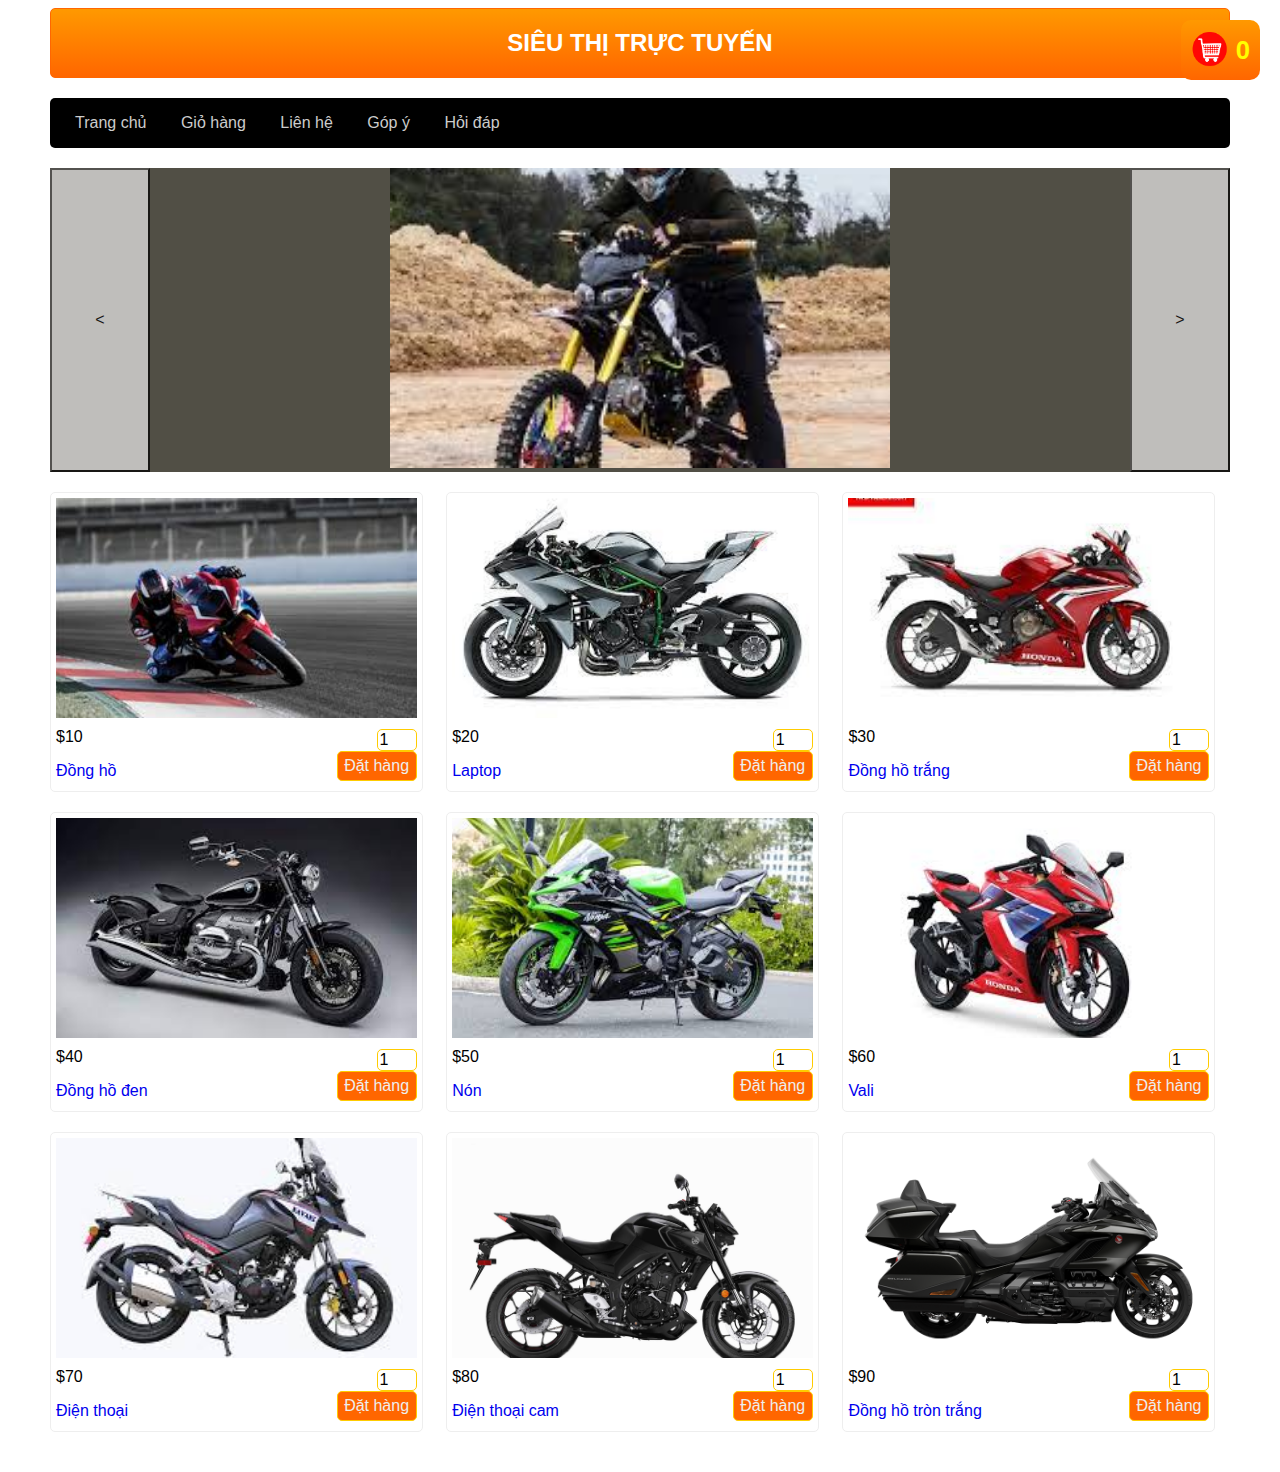
==== index.html @ c2b06330 "Update index.html" ====
<!DOCTYPE html>
<html lang="en">
<head>
    <meta charset="UTF-8">
    <title>Shopping Cart</title>
    <link rel="stylesheet" href="/sv-cart/sv-cart/css/style.css">
    <style>
        * {
    box-sizing: border-box;
    font-family: sans-serif;
    font-size: 1em;
}

.boxcenter {
    width: 1180px;
    margin: 0 auto;
}

.row {
    float: left;
    width: 100%;
}

.demo {
    background-color: antiquewhite;
    min-height: 100px;
}

.header {
    background-image: linear-gradient(#F90, #F60);
    border: 1px #F60 solid;
    color: rgb(65, 61, 61);
    border-radius: 5px;
}

a {
    text-decoration: none;
}

.giohang {
    position: fixed;
    border-radius: 10px;
    right: 20px;
    top: 20px;
    height: 60px;
    background-image: linear-gradient(#F90, #F60);
    padding: 10px;
    z-index: 5;
}

.giohang img {
    width: 40px;
    float: left;
    margin-right: 5px;
}

.giohang span {
    font-weight: bold;
    font-size: 2vw;
    color: yellow;
    height: 40px;
    line-height: 40px;
}

#showcart {
    position: fixed;
    border-radius: 10px;
    right: 20px;
    top: 80px;
    padding: 10px;
    background-color: #EEE;
    border: 1px solid #CCC;
    z-index: 4;
}

.footer {
    background-color: #F90;
    border: 1px #F60 solid;
    color: #FFF;
    font-size: 0.8vw;
    border-radius: 5px;
    padding: 20px;
}

.header h1 {
    margin: 20px;
    font-size: 1.5em;
    color: #FFF;
    text-align: center;
}

h1 {
    margin: 20px 0px;
    font-size: 1.2vw;
    color: #F60;
}

.menu {
    background-color: black;
    color: #CCC;
    border-radius: 5px;
}

.banner {
    position: relative;
    min-height: 300px;
    width: 100%;
    text-align: center;
    background-color: rgb(81, 79, 69);
}

.banner img {
    height: 300px;
    width: 500px;
    object-fit: cover;
}

.boxsp {
    float: left;
    width: calc(32% - 5px);
    min-height: 300px;
    border: 1px #EEE solid;
    border-radius: 5px;
    margin-bottom: 20px;
    position: relative;
    padding: 5px;
    
}

.boxsp input {
    width: 40px;
    position: absolute;
    right: 5px;
    bottom: 40px;
    border-radius: 5px;
    border: 1px #FC0 solid;
}

.boxsp button {
    width: 80px;
    position: absolute;
    right: 5px;
    bottom: 10px;
    background-color: #FF6600;
    border-radius: 5px;
    border: 1px #FC0 solid;
    padding: 5px 0px;
    color: #EEE;
}

.boxsp .img {
    min-height: 230px;
    text-align: center;
}

.img img {
    height: 220px;
    width: 100%;
    object-fit: cover;
}

.menu ul {
    padding: 0px 10px;
}

.menu ul li {
    list-style-type: none;
    display: inline;
    padding: 0px 15px;
}

.menu ul li a {
    color: #CCC;
    text-decoration: none;
    transition: 0.2s;
}

.menu ul li a:hover {
    color: rgb(119, 25, 25);
    
}


/* giỏ hàng */

table {
    width: 100%;
    border-collapse: collapse;
}

th {
    background-color: #999;
    padding: 10px;
}

th,
td {
    border: 1px #CCC solid;
    text-align: center;
}

td div {
    width: calc(100% - 20px);
    padding: 0px 10px;
    text-align: right;
}

th div {
    width: calc(100% - 10px);
    padding: 0px 5px;
    text-align: right;
    font-size: 1.5rem;
}

td img {
    width: 100px;
}

.mb {
    margin-bottom: 20px;
}

.mb10 {
    margin-bottom: 10px;
}

.mr {
    margin-right: 2%;
}
.thongtinnhanhang tr .name{
    width: 900px;
}
.name input {
    width: 700px;
    float: left;
}
.name em{
    float: right;
}
.btn_container{
    width: 100%;
}
.btn_container button{
    width: 100px;
    position: absolute;
    top: 0;
    background-color: #EEE;
    opacity: 0.7;
}
#pre{
    left: 0px;
    height: 100%;
}
#nex{
    right: 0px;
    height: 100%;
}
    </style>
</head>
<body onload="showcountsp();">
    <div class="giohang">
        <a onclick="showcart();"><img src="/sv-cart/sv-cart/images/cart.png"><span id="countsp">0</span></a>
    </div>
    <div id="showcart">
        <table>
            <tr>
                <th style="width: 10px;">STT</th>
                <th>Hình</th>
                <th>Tên sản phẩm</th>
                <th>Đơn giá</th>
                <th>Số lượng</th>
                <th>Thành tiền ($)</th>
            </tr>
            <tbody id="mycart">
            </tbody>
            <tr>
                <a href="/sv-cart/sv-cart/thanhtoan.html"><button type="button" class="thanhtoan">Chốt đơn và thanh toán</button></a>
            </tr>
        </table>
    </div>
    <div class="boxcenter">
        <div class="row mb header">
            <h1> SIÊU THỊ TRỰC TUYẾN</h1>
        </div>

        <div class="row mb menu">
            <ul>
                <li><a href="index.html">Trang chủ</a></li>
                <li><a href="sv-cart/sv-cart/thanhtoan.html">Giỏ hàng</a></li>
                <li><a href="#">Liên hệ</a></li>
                <li><a href="#">Góp ý</a></li>
                <li><a href="#">Hỏi đáp</a></li>
            </ul>
        </div>
        <div class="row mb ">
            <div class="row">
                <div class="banner mb">
                    <img src="sv-cart/sv-cart/images/9.jpg" id="Anh">
                    <div class="btn_container">
                        <button type="button" id="pre" onclick="choice(this);"> < </button>
                        <button type="button" id="nex" onclick="choice(this);"> > </button>
                    </div>
                </div>
            </div>
            <div class="row">
                <div class="boxsp mr">
                    <div class="row img"><img src="sv-cart/sv-cart/images/0.jpg" alt=""></div>
                    <p>$<span>10</span></p>
                    <a href="#">Đồng hồ</a>
                    <input type="number" name="soluong" min="1" max="10" value="1">
                    <button onclick="themvaogiohang(this)">Đặt hàng</button>
                </div>
                <div class="boxsp mr">
                    <div class="row img"><img src="sv-cart/sv-cart/images/1.jpg" alt=""></div>
                    <p>$<span>20</span></p>
                    <a href="#">Laptop</a>
                    <input type="number" name="soluong" min="1" max="10" value="1">
                    <button onclick="themvaogiohang(this)">Đặt hàng</button>
                </div>
                <div class="boxsp ">
                    <div class="row img"><img src="sv-cart/sv-cart/images/2.jpg" alt=""></div>
                    <p>$<span>30</span></p>
                    <a href="#">Đồng hồ trắng</a>
                    <input type="number" name="soluong" min="1" max="10" value="1">
                    <button onclick="themvaogiohang(this)">Đặt hàng</button>
                </div>
                <div class="boxsp mr">
                    <div class="row img"><img src="sv-cart/sv-cart/images/3.jpg" alt=""></div>
                    <p>$<span>40</span></p>
                    <a href="#">Đồng hồ đen</a>
                    <input type="number" name="soluong" min="1" max="10" value="1">
                    <button onclick="themvaogiohang(this)">Đặt hàng</button>
                </div>
                <div class="boxsp mr">
                    <div class="row img"><img src="sv-cart/sv-cart/images/4.jpg" alt=""></div>
                    <p>$<span>50</span></p>
                    <a href="#">Nón</a>
                    <input type="number" name="soluong" min="1" max="10" value="1">
                    <button onclick="themvaogiohang(this)">Đặt hàng</button>
                </div>
                <div class="boxsp ">
                    <div class="row img"><img src="sv-cart/sv-cart/images/5.jpg" alt=""></div>
                    <p>$<span>60</span></p>
                    <a href="#">Vali</a>
                    <input type="number" name="soluong" min="1" max="10" value="1">
                    <button onclick="themvaogiohang(this)">Đặt hàng</button>
                </div>
                <div class="boxsp mr">
                    <div class="row img"><img src="sv-cart/sv-cart/images/6.jpg" alt=""></div>
                    <p>$<span>70</span></p>
                    <a href="#">Điện thoại</a>
                    <input type="number" name="soluong" min="1" max="10" value="1">
                    <button onclick="themvaogiohang(this)">Đặt hàng</button>
                </div>
                <div class="boxsp mr">
                    <div class="row img"><img src="sv-cart/sv-cart/images/7.jpg" alt=""></div>
                    <p>$<span>80</span></p>
                    <a href="#">Điện thoại cam</a>
                    <input type="number" name="soluong" min="1" max="10" value="1">
                    <button onclick="themvaogiohang(this)">Đặt hàng</button>
                </div>
                <div class="boxsp ">
                    <div class="row img"><img src="sv-cart/sv-cart/images/8.jpg" alt=""></div>
                    <p>$<span>90</span></p>
                    <a href="#">Đồng hồ tròn trắng</a>
                    <input type="number" name="soluong" min="1" max="10" value="1">
                    <button onclick="themvaogiohang(this)">Đặt hàng</button>
                </div>
            </div>
        </div>
    </div>
    <script src="/sv-cart/sv-cart/js/cart(2).js"></script>
</body>

</html>
---- sv-cart/sv-cart/css/style.css ----
* {
    box-sizing: border-box;
    font-family: sans-serif;
    font-size: 1em;
}

.boxcenter {
    width: 1180px;
    margin: 0 auto;
}

.row {
    float: left;
    width: 100%;
}

.demo {
    background-color: antiquewhite;
    min-height: 100px;
}

.header {
    background-image: linear-gradient(#F90, #F60);
    border: 1px #F60 solid;
    color: rgb(65, 61, 61);
    border-radius: 5px;
}

a {
    text-decoration: none;
}

.giohang {
    position: fixed;
    border-radius: 10px;
    right: 20px;
    top: 20px;
    height: 60px;
    background-image: linear-gradient(#F90, #F60);
    padding: 10px;
    z-index: 5;
}

.giohang img {
    width: 40px;
    float: left;
    margin-right: 5px;
}

.giohang span {
    font-weight: bold;
    font-size: 2vw;
    color: yellow;
    height: 40px;
    line-height: 40px;
}

#showcart {
    position: fixed;
    border-radius: 10px;
    right: 20px;
    top: 80px;
    padding: 10px;
    background-color: #EEE;
    border: 1px solid #CCC;
    z-index: 4;
}

.footer {
    background-color: #F90;
    border: 1px #F60 solid;
    color: #FFF;
    font-size: 0.8vw;
    border-radius: 5px;
    padding: 20px;
}

.header h1 {
    margin: 20px;
    font-size: 1.5em;
    color: #FFF;
    text-align: center;
}

h1 {
    margin: 20px 0px;
    font-size: 1.2vw;
    color: #F60;
}

.menu {
    background-color: black;
    color: #CCC;
    border-radius: 5px;
}

.banner {
    position: relative;
    min-height: 300px;
    width: 100%;
    text-align: center;
    background-color: rgb(81, 79, 69);
}

.banner img {
    height: 300px;
    width: 500px;
    object-fit: cover;
}

.boxsp {
    float: left;
    width: calc(32% - 5px);
    min-height: 300px;
    border: 1px #EEE solid;
    border-radius: 5px;
    margin-bottom: 20px;
    position: relative;
    padding: 5px;
    
}

.boxsp input {
    width: 40px;
    position: absolute;
    right: 5px;
    bottom: 40px;
    border-radius: 5px;
    border: 1px #FC0 solid;
}

.boxsp button {
    width: 80px;
    position: absolute;
    right: 5px;
    bottom: 10px;
    background-color: #FF6600;
    border-radius: 5px;
    border: 1px #FC0 solid;
    padding: 5px 0px;
    color: #EEE;
}

.boxsp .img {
    min-height: 230px;
    text-align: center;
}

.img img {
    height: 220px;
    width: 100%;
    object-fit: cover;
}

.menu ul {
    padding: 0px 10px;
}

.menu ul li {
    list-style-type: none;
    display: inline;
    padding: 0px 15px;
}

.menu ul li a {
    color: #CCC;
    text-decoration: none;
    transition: 0.2s;
}

.menu ul li a:hover {
    color: rgb(119, 25, 25);
    
}


/* giỏ hàng */

table {
    width: 100%;
    border-collapse: collapse;
}

th {
    background-color: #999;
    padding: 10px;
}

th,
td {
    border: 1px #CCC solid;
    text-align: center;
}

td div {
    width: calc(100% - 20px);
    padding: 0px 10px;
    text-align: right;
}

th div {
    width: calc(100% - 10px);
    padding: 0px 5px;
    text-align: right;
    font-size: 1.5rem;
}

td img {
    width: 100px;
}

.mb {
    margin-bottom: 20px;
}

.mb10 {
    margin-bottom: 10px;
}

.mr {
    margin-right: 2%;
}
.thongtinnhanhang tr .name{
    width: 900px;
}
.name input {
    width: 700px;
    float: left;
}
.name em{
    float: right;
}
.btn_container{
    width: 100%;
}
.btn_container button{
    width: 100px;
    position: absolute;
    top: 0;
    background-color: #EEE;
    opacity: 0.7;
}
#pre{
    left: 0px;
    height: 100%;
}
#nex{
    right: 0px;
    height: 100%;
}
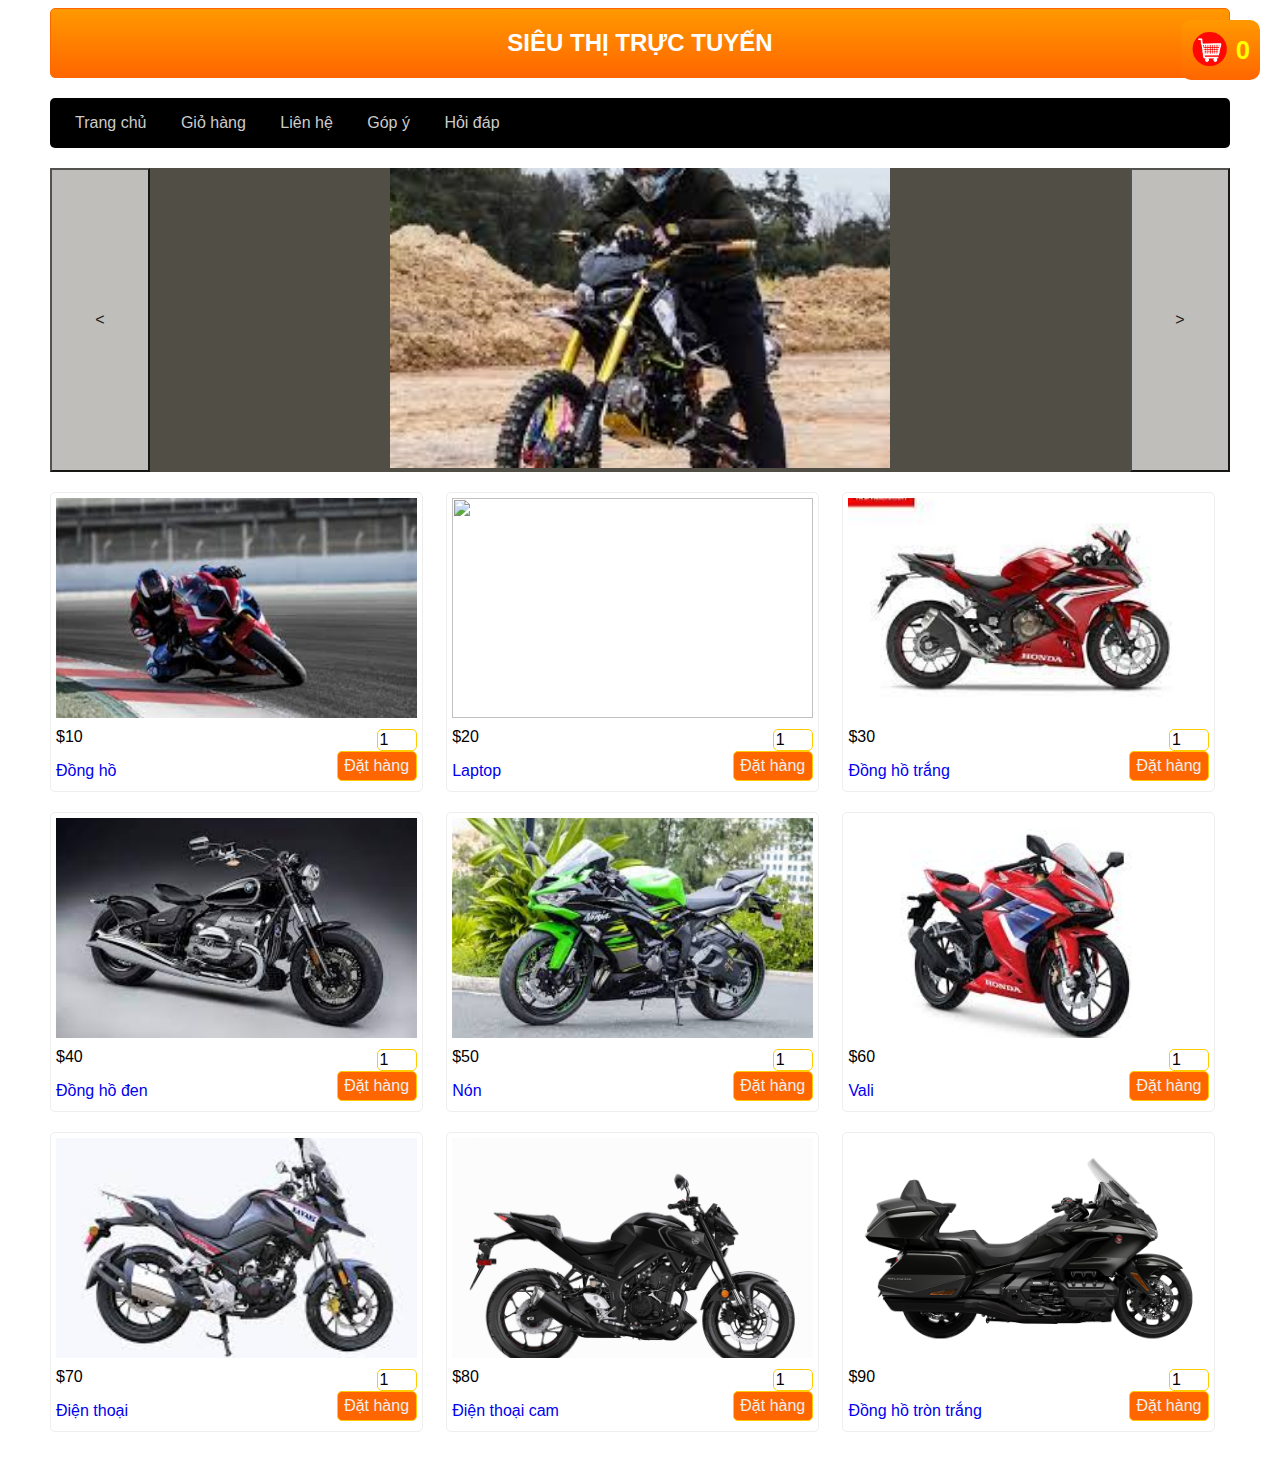
==== commit dae4f021: "Update index.html" ====
--- a/index.html
+++ b/index.html
@@ -3,263 +3,11 @@
 <head>
     <meta charset="UTF-8">
     <title>Shopping Cart</title>
-    <link rel="stylesheet" href="/sv-cart/sv-cart/css/style.css">
-    <style>
-        * {
-    box-sizing: border-box;
-    font-family: sans-serif;
-    font-size: 1em;
-}
-
-.boxcenter {
-    width: 1180px;
-    margin: 0 auto;
-}
-
-.row {
-    float: left;
-    width: 100%;
-}
-
-.demo {
-    background-color: antiquewhite;
-    min-height: 100px;
-}
-
-.header {
-    background-image: linear-gradient(#F90, #F60);
-    border: 1px #F60 solid;
-    color: rgb(65, 61, 61);
-    border-radius: 5px;
-}
-
-a {
-    text-decoration: none;
-}
-
-.giohang {
-    position: fixed;
-    border-radius: 10px;
-    right: 20px;
-    top: 20px;
-    height: 60px;
-    background-image: linear-gradient(#F90, #F60);
-    padding: 10px;
-    z-index: 5;
-}
-
-.giohang img {
-    width: 40px;
-    float: left;
-    margin-right: 5px;
-}
-
-.giohang span {
-    font-weight: bold;
-    font-size: 2vw;
-    color: yellow;
-    height: 40px;
-    line-height: 40px;
-}
-
-#showcart {
-    position: fixed;
-    border-radius: 10px;
-    right: 20px;
-    top: 80px;
-    padding: 10px;
-    background-color: #EEE;
-    border: 1px solid #CCC;
-    z-index: 4;
-}
-
-.footer {
-    background-color: #F90;
-    border: 1px #F60 solid;
-    color: #FFF;
-    font-size: 0.8vw;
-    border-radius: 5px;
-    padding: 20px;
-}
-
-.header h1 {
-    margin: 20px;
-    font-size: 1.5em;
-    color: #FFF;
-    text-align: center;
-}
-
-h1 {
-    margin: 20px 0px;
-    font-size: 1.2vw;
-    color: #F60;
-}
-
-.menu {
-    background-color: black;
-    color: #CCC;
-    border-radius: 5px;
-}
-
-.banner {
-    position: relative;
-    min-height: 300px;
-    width: 100%;
-    text-align: center;
-    background-color: rgb(81, 79, 69);
-}
-
-.banner img {
-    height: 300px;
-    width: 500px;
-    object-fit: cover;
-}
-
-.boxsp {
-    float: left;
-    width: calc(32% - 5px);
-    min-height: 300px;
-    border: 1px #EEE solid;
-    border-radius: 5px;
-    margin-bottom: 20px;
-    position: relative;
-    padding: 5px;
-    
-}
-
-.boxsp input {
-    width: 40px;
-    position: absolute;
-    right: 5px;
-    bottom: 40px;
-    border-radius: 5px;
-    border: 1px #FC0 solid;
-}
-
-.boxsp button {
-    width: 80px;
-    position: absolute;
-    right: 5px;
-    bottom: 10px;
-    background-color: #FF6600;
-    border-radius: 5px;
-    border: 1px #FC0 solid;
-    padding: 5px 0px;
-    color: #EEE;
-}
-
-.boxsp .img {
-    min-height: 230px;
-    text-align: center;
-}
-
-.img img {
-    height: 220px;
-    width: 100%;
-    object-fit: cover;
-}
-
-.menu ul {
-    padding: 0px 10px;
-}
-
-.menu ul li {
-    list-style-type: none;
-    display: inline;
-    padding: 0px 15px;
-}
-
-.menu ul li a {
-    color: #CCC;
-    text-decoration: none;
-    transition: 0.2s;
-}
-
-.menu ul li a:hover {
-    color: rgb(119, 25, 25);
-    
-}
-
-
-/* giỏ hàng */
-
-table {
-    width: 100%;
-    border-collapse: collapse;
-}
-
-th {
-    background-color: #999;
-    padding: 10px;
-}
-
-th,
-td {
-    border: 1px #CCC solid;
-    text-align: center;
-}
-
-td div {
-    width: calc(100% - 20px);
-    padding: 0px 10px;
-    text-align: right;
-}
-
-th div {
-    width: calc(100% - 10px);
-    padding: 0px 5px;
-    text-align: right;
-    font-size: 1.5rem;
-}
-
-td img {
-    width: 100px;
-}
-
-.mb {
-    margin-bottom: 20px;
-}
-
-.mb10 {
-    margin-bottom: 10px;
-}
-
-.mr {
-    margin-right: 2%;
-}
-.thongtinnhanhang tr .name{
-    width: 900px;
-}
-.name input {
-    width: 700px;
-    float: left;
-}
-.name em{
-    float: right;
-}
-.btn_container{
-    width: 100%;
-}
-.btn_container button{
-    width: 100px;
-    position: absolute;
-    top: 0;
-    background-color: #EEE;
-    opacity: 0.7;
-}
-#pre{
-    left: 0px;
-    height: 100%;
-}
-#nex{
-    right: 0px;
-    height: 100%;
-}
-    </style>
+    <link rel="stylesheet" href="css/style.css">
 </head>
 <body onload="showcountsp();">
     <div class="giohang">
-        <a onclick="showcart();"><img src="/sv-cart/sv-cart/images/cart.png"><span id="countsp">0</span></a>
+        <a onclick="showcart();"><img src="images/cart.png"><span id="countsp">0</span></a>
     </div>
     <div id="showcart">
         <table>
@@ -274,7 +22,7 @@
             <tbody id="mycart">
             </tbody>
             <tr>
-                <a href="/sv-cart/sv-cart/thanhtoan.html"><button type="button" class="thanhtoan">Chốt đơn và thanh toán</button></a>
+                <a href="thanhtoan.html"><button type="button" class="thanhtoan">Chốt đơn và thanh toán</button></a>
             </tr>
         </table>
     </div>
@@ -286,7 +34,7 @@
         <div class="row mb menu">
             <ul>
                 <li><a href="index.html">Trang chủ</a></li>
-                <li><a href="sv-cart/sv-cart/thanhtoan.html">Giỏ hàng</a></li>
+                <li><a href="thanhtoan.html">Giỏ hàng</a></li>
                 <li><a href="#">Liên hệ</a></li>
                 <li><a href="#">Góp ý</a></li>
                 <li><a href="#">Hỏi đáp</a></li>
@@ -295,7 +43,7 @@
         <div class="row mb ">
             <div class="row">
                 <div class="banner mb">
-                    <img src="sv-cart/sv-cart/images/9.jpg" id="Anh">
+                    <img src="images/9.jpg" id="Anh">
                     <div class="btn_container">
                         <button type="button" id="pre" onclick="choice(this);"> < </button>
                         <button type="button" id="nex" onclick="choice(this);"> > </button>
@@ -304,7 +52,7 @@
             </div>
             <div class="row">
                 <div class="boxsp mr">
-                    <div class="row img"><img src="sv-cart/sv-cart/images/0.jpg" alt=""></div>
+                    <div class="row img"><img src="images/0.jpg" alt=""></div>
                     <p>$<span>10</span></p>
                     <a href="#">Đồng hồ</a>
                     <input type="number" name="soluong" min="1" max="10" value="1">
@@ -318,49 +66,49 @@
                     <button onclick="themvaogiohang(this)">Đặt hàng</button>
                 </div>
                 <div class="boxsp ">
-                    <div class="row img"><img src="sv-cart/sv-cart/images/2.jpg" alt=""></div>
+                    <div class="row img"><img src="images/2.jpg" alt=""></div>
                     <p>$<span>30</span></p>
                     <a href="#">Đồng hồ trắng</a>
                     <input type="number" name="soluong" min="1" max="10" value="1">
                     <button onclick="themvaogiohang(this)">Đặt hàng</button>
                 </div>
                 <div class="boxsp mr">
-                    <div class="row img"><img src="sv-cart/sv-cart/images/3.jpg" alt=""></div>
+                    <div class="row img"><img src="images/3.jpg" alt=""></div>
                     <p>$<span>40</span></p>
                     <a href="#">Đồng hồ đen</a>
                     <input type="number" name="soluong" min="1" max="10" value="1">
                     <button onclick="themvaogiohang(this)">Đặt hàng</button>
                 </div>
                 <div class="boxsp mr">
-                    <div class="row img"><img src="sv-cart/sv-cart/images/4.jpg" alt=""></div>
+                    <div class="row img"><img src="images/4.jpg" alt=""></div>
                     <p>$<span>50</span></p>
                     <a href="#">Nón</a>
                     <input type="number" name="soluong" min="1" max="10" value="1">
                     <button onclick="themvaogiohang(this)">Đặt hàng</button>
                 </div>
                 <div class="boxsp ">
-                    <div class="row img"><img src="sv-cart/sv-cart/images/5.jpg" alt=""></div>
+                    <div class="row img"><img src="images/5.jpg" alt=""></div>
                     <p>$<span>60</span></p>
                     <a href="#">Vali</a>
                     <input type="number" name="soluong" min="1" max="10" value="1">
                     <button onclick="themvaogiohang(this)">Đặt hàng</button>
                 </div>
                 <div class="boxsp mr">
-                    <div class="row img"><img src="sv-cart/sv-cart/images/6.jpg" alt=""></div>
+                    <div class="row img"><img src="images/6.jpg" alt=""></div>
                     <p>$<span>70</span></p>
                     <a href="#">Điện thoại</a>
                     <input type="number" name="soluong" min="1" max="10" value="1">
                     <button onclick="themvaogiohang(this)">Đặt hàng</button>
                 </div>
                 <div class="boxsp mr">
-                    <div class="row img"><img src="sv-cart/sv-cart/images/7.jpg" alt=""></div>
+                    <div class="row img"><img src="images/7.jpg" alt=""></div>
                     <p>$<span>80</span></p>
                     <a href="#">Điện thoại cam</a>
                     <input type="number" name="soluong" min="1" max="10" value="1">
                     <button onclick="themvaogiohang(this)">Đặt hàng</button>
                 </div>
                 <div class="boxsp ">
-                    <div class="row img"><img src="sv-cart/sv-cart/images/8.jpg" alt=""></div>
+                    <div class="row img"><img src="images/8.jpg" alt=""></div>
                     <p>$<span>90</span></p>
                     <a href="#">Đồng hồ tròn trắng</a>
                     <input type="number" name="soluong" min="1" max="10" value="1">
@@ -369,7 +117,7 @@
             </div>
         </div>
     </div>
-    <script src="/sv-cart/sv-cart/js/cart(2).js"></script>
+    <script src="js/cart(2).js"></script>
 </body>
 
 </html>
--- a/css/style.css
+++ b/css/style.css
@@ -0,0 +1,250 @@
+* {
+    box-sizing: border-box;
+    font-family: sans-serif;
+    font-size: 1em;
+}
+
+.boxcenter {
+    width: 1180px;
+    margin: 0 auto;
+}
+
+.row {
+    float: left;
+    width: 100%;
+}
+
+.demo {
+    background-color: antiquewhite;
+    min-height: 100px;
+}
+
+.header {
+    background-image: linear-gradient(#F90, #F60);
+    border: 1px #F60 solid;
+    color: rgb(65, 61, 61);
+    border-radius: 5px;
+}
+
+a {
+    text-decoration: none;
+}
+
+.giohang {
+    position: fixed;
+    border-radius: 10px;
+    right: 20px;
+    top: 20px;
+    height: 60px;
+    background-image: linear-gradient(#F90, #F60);
+    padding: 10px;
+    z-index: 5;
+}
+
+.giohang img {
+    width: 40px;
+    float: left;
+    margin-right: 5px;
+}
+
+.giohang span {
+    font-weight: bold;
+    font-size: 2vw;
+    color: yellow;
+    height: 40px;
+    line-height: 40px;
+}
+
+#showcart {
+    position: fixed;
+    border-radius: 10px;
+    right: 20px;
+    top: 80px;
+    padding: 10px;
+    background-color: #EEE;
+    border: 1px solid #CCC;
+    z-index: 4;
+}
+
+.footer {
+    background-color: #F90;
+    border: 1px #F60 solid;
+    color: #FFF;
+    font-size: 0.8vw;
+    border-radius: 5px;
+    padding: 20px;
+}
+
+.header h1 {
+    margin: 20px;
+    font-size: 1.5em;
+    color: #FFF;
+    text-align: center;
+}
+
+h1 {
+    margin: 20px 0px;
+    font-size: 1.2vw;
+    color: #F60;
+}
+
+.menu {
+    background-color: black;
+    color: #CCC;
+    border-radius: 5px;
+}
+
+.banner {
+    position: relative;
+    min-height: 300px;
+    width: 100%;
+    text-align: center;
+    background-color: rgb(81, 79, 69);
+}
+
+.banner img {
+    height: 300px;
+    width: 500px;
+    object-fit: cover;
+}
+
+.boxsp {
+    float: left;
+    width: calc(32% - 5px);
+    min-height: 300px;
+    border: 1px #EEE solid;
+    border-radius: 5px;
+    margin-bottom: 20px;
+    position: relative;
+    padding: 5px;
+    
+}
+
+.boxsp input {
+    width: 40px;
+    position: absolute;
+    right: 5px;
+    bottom: 40px;
+    border-radius: 5px;
+    border: 1px #FC0 solid;
+}
+
+.boxsp button {
+    width: 80px;
+    position: absolute;
+    right: 5px;
+    bottom: 10px;
+    background-color: #FF6600;
+    border-radius: 5px;
+    border: 1px #FC0 solid;
+    padding: 5px 0px;
+    color: #EEE;
+}
+
+.boxsp .img {
+    min-height: 230px;
+    text-align: center;
+}
+
+.img img {
+    height: 220px;
+    width: 100%;
+    object-fit: cover;
+}
+
+.menu ul {
+    padding: 0px 10px;
+}
+
+.menu ul li {
+    list-style-type: none;
+    display: inline;
+    padding: 0px 15px;
+}
+
+.menu ul li a {
+    color: #CCC;
+    text-decoration: none;
+    transition: 0.2s;
+}
+
+.menu ul li a:hover {
+    color: rgb(119, 25, 25);
+    
+}
+
+
+/* giỏ hàng */
+
+table {
+    width: 100%;
+    border-collapse: collapse;
+}
+
+th {
+    background-color: #999;
+    padding: 10px;
+}
+
+th,
+td {
+    border: 1px #CCC solid;
+    text-align: center;
+}
+
+td div {
+    width: calc(100% - 20px);
+    padding: 0px 10px;
+    text-align: right;
+}
+
+th div {
+    width: calc(100% - 10px);
+    padding: 0px 5px;
+    text-align: right;
+    font-size: 1.5rem;
+}
+
+td img {
+    width: 100px;
+}
+
+.mb {
+    margin-bottom: 20px;
+}
+
+.mb10 {
+    margin-bottom: 10px;
+}
+
+.mr {
+    margin-right: 2%;
+}
+.thongtinnhanhang tr .name{
+    width: 900px;
+}
+.name input {
+    width: 700px;
+    float: left;
+}
+.name em{
+    float: right;
+}
+.btn_container{
+    width: 100%;
+}
+.btn_container button{
+    width: 100px;
+    position: absolute;
+    top: 0;
+    background-color: #EEE;
+    opacity: 0.7;
+}
+#pre{
+    left: 0px;
+    height: 100%;
+}
+#nex{
+    right: 0px;
+    height: 100%;
+}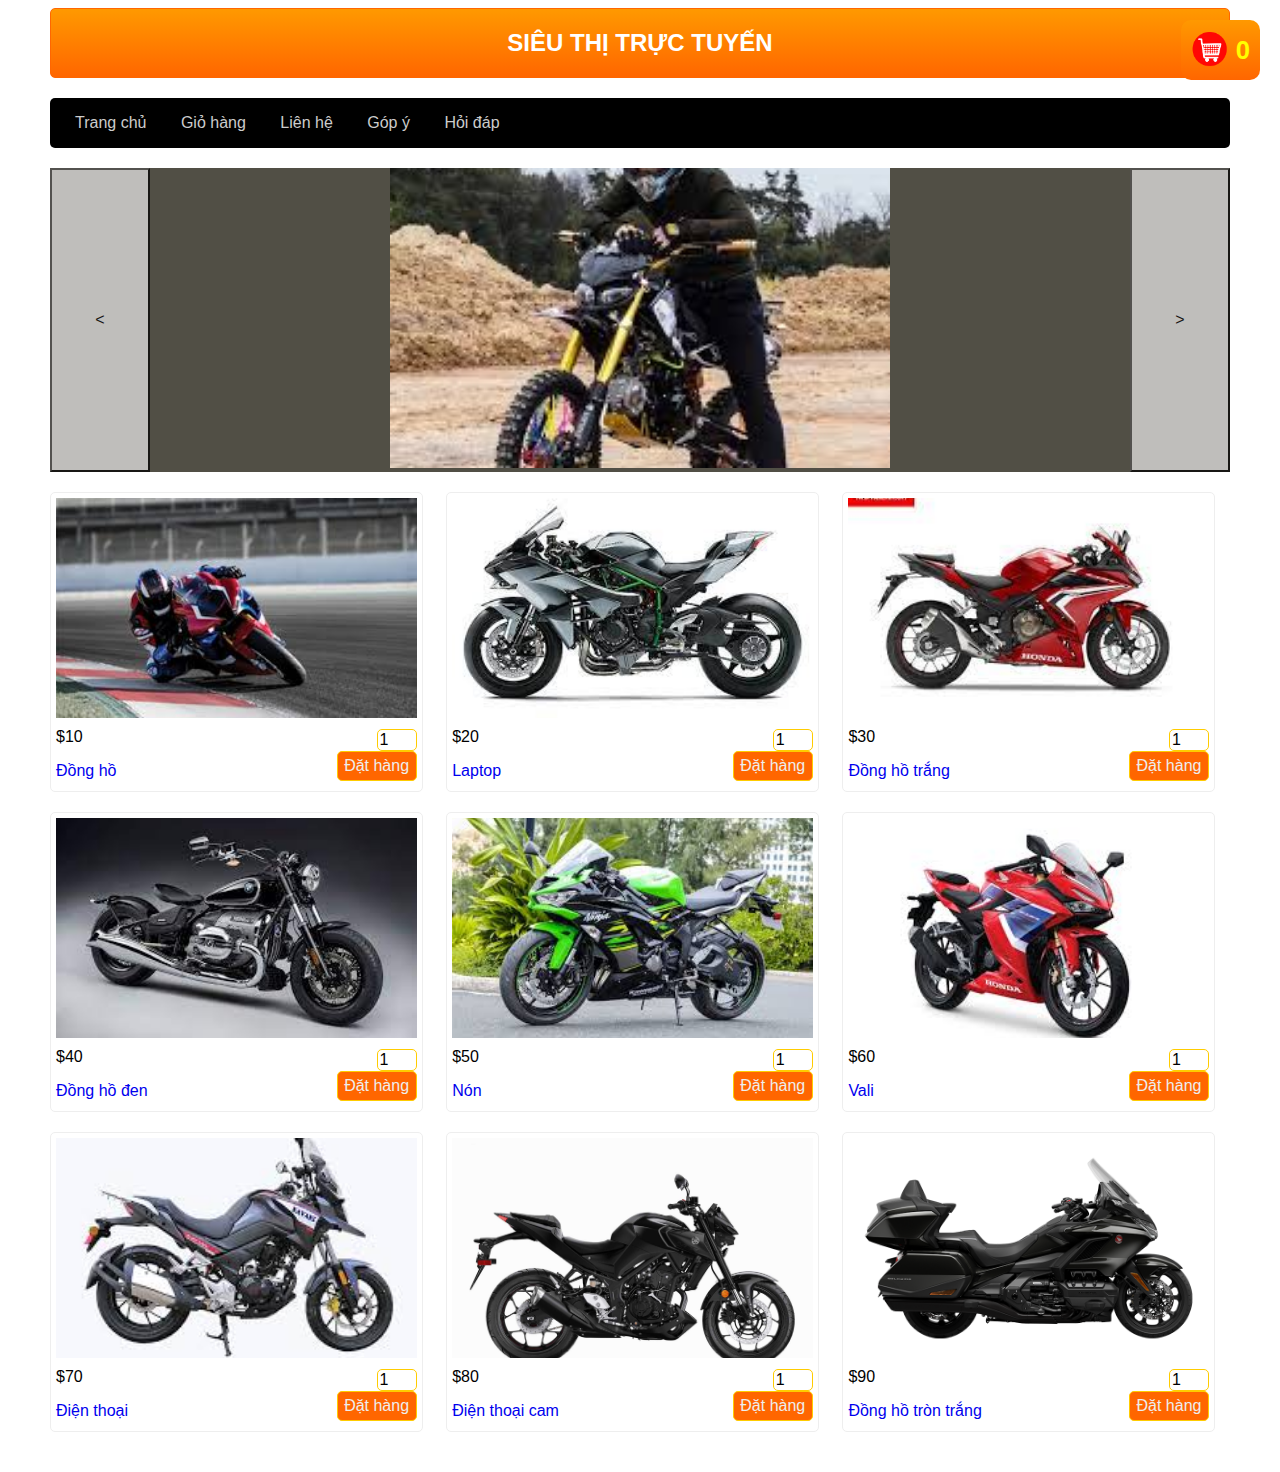
==== commit 7ea44984: "Update index.html" ====
--- a/index.html
+++ b/index.html
@@ -59,7 +59,7 @@
                     <button onclick="themvaogiohang(this)">Đặt hàng</button>
                 </div>
                 <div class="boxsp mr">
-                    <div class="row img"><img src="sv-cart/sv-cart/images/1.jpg" alt=""></div>
+                    <div class="row img"><img src="images/1.jpg" alt=""></div>
                     <p>$<span>20</span></p>
                     <a href="#">Laptop</a>
                     <input type="number" name="soluong" min="1" max="10" value="1">
